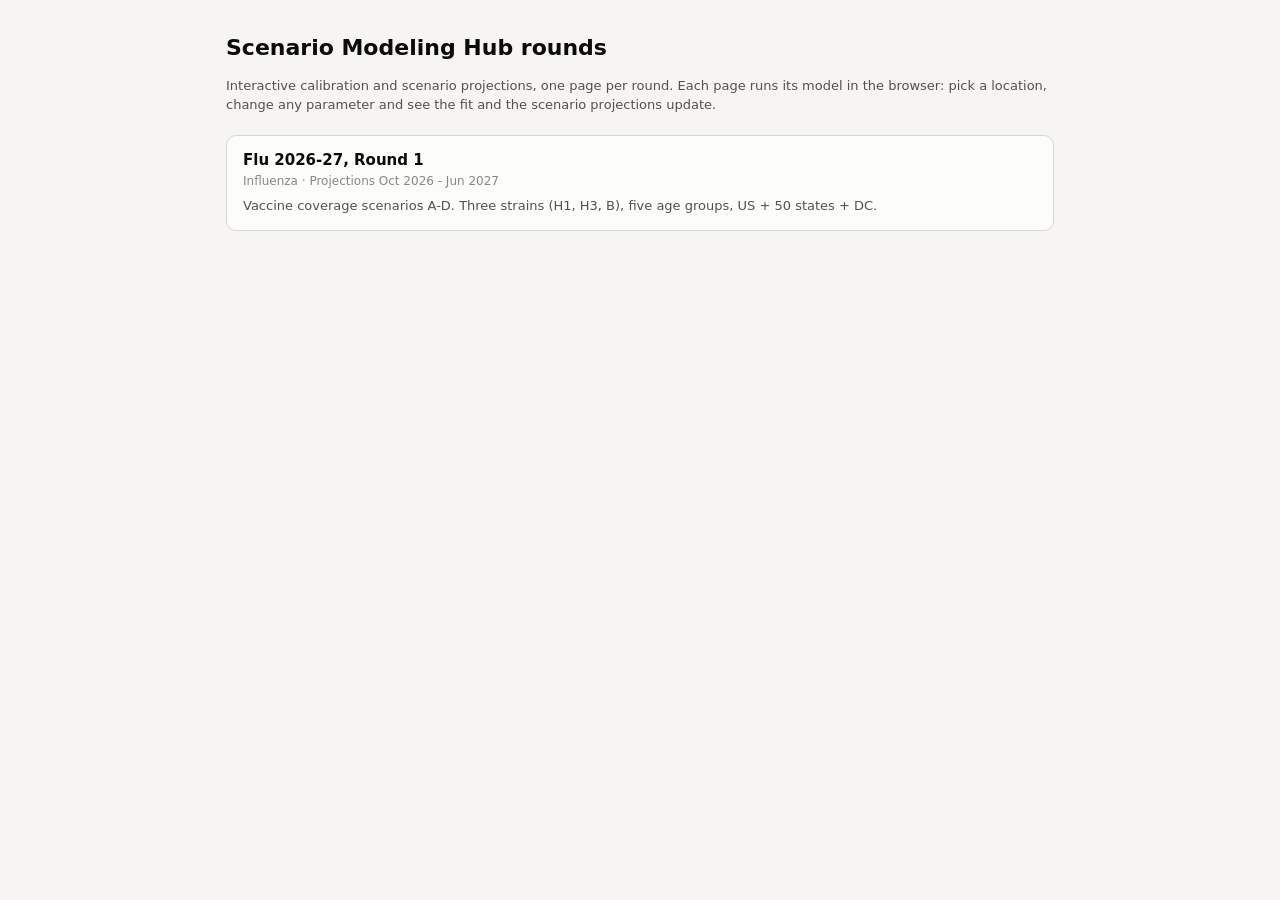
==== index.html @ 3993650c "SMH-web: per-round interactive pages; first round Flu 2026-27 Round 1 Shared engine (ODE solver, cha" ====
<!doctype html>
<html lang="en">
<head>
<meta charset="utf-8">
<meta name="viewport" content="width=device-width, initial-scale=1">
<title>SMH-web</title>
<link rel="stylesheet" href="engine/style.css">
</head>
<body>
<div class="landing">
  <h1>Scenario Modeling Hub rounds</h1>
  <p>Interactive calibration and scenario projections, one page per round. Each page runs its model in the browser: pick a
    location, change any parameter and see the fit and the scenario projections update.</p>
  <div class="rounds" id="rounds"></div>
</div>
<script>
fetch("rounds.json").then((r) => r.json()).then((rounds) => {
  document.getElementById("rounds").innerHTML = rounds.map((r) =>
    `<a class="round" href="${r.path}/"><div class="t">${r.title}</div><div class="m">${r.pathogen} · ${r.period}</div><div class="d">${r.summary}</div></a>`).join("");
});
</script>
</body>
</html>
---- engine/style.css ----
:root {
  --bg: #f6f5f1; --surface: #fcfcfb; --ink: #0b0b0b; --ink2: #52514e; --muted: #898781; --grid: #e6e5df;
  --line: #d7d6cf; --accent: #2a78d6; --accent-soft: rgba(42,120,214,.12); --changed: #b45f06;
  --c1: #2a78d6; --c2: #eb6834; --c3: #1baf7a; --c4: #8a5cc9; --c5: #eda100;
  --model: #2a78d6; --data: #0b0b0b; --band: 42,120,214; --good: #1a7f4e; --bad: #b3261e;
}
@media (prefers-color-scheme: dark) {
  :root:not([data-theme="light"]) {
    --bg: #141413; --surface: #1c1c1a; --ink: #f1f0ea; --ink2: #b9b8b0; --muted: #85847c; --grid: #2c2c29;
    --line: #3a3a36; --accent: #5b9cf0; --accent-soft: rgba(91,156,240,.16); --changed: #f0a24a;
    --c1: #5b9cf0; --c2: #f2875a; --c3: #3cc795; --c4: #b294f0; --c5: #f2c14e;
    --model: #5b9cf0; --data: #f1f0ea; --band: 91,156,240; --good: #4cc38a; --bad: #f2786d;
  }
}
:root[data-theme="dark"] {
  --bg: #141413; --surface: #1c1c1a; --ink: #f1f0ea; --ink2: #b9b8b0; --muted: #85847c; --grid: #2c2c29;
  --line: #3a3a36; --accent: #5b9cf0; --accent-soft: rgba(91,156,240,.16); --changed: #f0a24a;
  --c1: #5b9cf0; --c2: #f2875a; --c3: #3cc795; --c4: #b294f0; --c5: #f2c14e;
  --model: #5b9cf0; --data: #f1f0ea; --band: 91,156,240; --good: #4cc38a; --bad: #f2786d;
}
* { box-sizing: border-box; }
html, body { margin: 0; background: var(--bg); color: var(--ink); font: 13px/1.45 system-ui, -apple-system, "Segoe UI", sans-serif; }
a { color: var(--accent); }
header { display: flex; flex-wrap: wrap; gap: 8px 14px; align-items: center; padding: 10px 16px; background: var(--surface);
  border-bottom: 1px solid var(--line); position: sticky; top: 0; z-index: 5; }
header h1 { font-size: 15px; margin: 0 6px 0 0; font-weight: 600; }
header .home { color: var(--muted); text-decoration: none; font-size: 12px; }
select, button, input[type=number] { font: inherit; color: var(--ink); background: var(--surface); border: 1px solid var(--line); border-radius: 6px; padding: 4px 8px; }
button { cursor: pointer; } button:hover { border-color: var(--accent); }
button.on { background: var(--accent-soft); border-color: var(--accent); }
.status { color: var(--muted); margin-left: auto; font-variant-numeric: tabular-nums; }
.status.err { color: var(--bad); }
.status.busy::before { content: ""; display: inline-block; width: 8px; height: 8px; border-radius: 50%; background: var(--accent); margin-right: 6px; animation: pulse .8s infinite alternate; }
@keyframes pulse { from { opacity: .25 } to { opacity: 1 } }
.wrap { display: grid; grid-template-columns: 380px 1fr; min-height: calc(100vh - 52px); }
aside { border-right: 1px solid var(--line); background: var(--surface); padding: 8px 12px 40px; overflow-y: auto; max-height: calc(100vh - 52px); position: sticky; top: 52px; }
main { padding: 12px 16px 40px; min-width: 0; }
.about { color: var(--ink2); font-size: 12px; margin: 0 0 10px; max-width: 980px; }
.tiles { display: grid; grid-template-columns: repeat(auto-fit, minmax(170px, 1fr)); gap: 10px; margin-bottom: 12px; }
.tile { background: var(--surface); border: 1px solid var(--line); border-radius: 8px; padding: 8px 10px; }
.tile .k { color: var(--muted); font-size: 11px; } .tile .v { font-size: 17px; font-weight: 600; font-variant-numeric: tabular-nums; }
.tile .s { color: var(--ink2); font-size: 11px; font-variant-numeric: tabular-nums; }
.delta.up { color: var(--good); } .delta.down { color: var(--bad); }
.panels { display: grid; grid-template-columns: repeat(2, minmax(0, 1fr)); gap: 12px; }
.card { background: var(--surface); border: 1px solid var(--line); border-radius: 8px; padding: 8px 10px 4px; min-width: 0; }
.card.full { grid-column: 1 / -1; }
.card h3 { font-size: 12.5px; margin: 0 0 2px; font-weight: 600; } .card .sub { color: var(--muted); font-size: 11px; margin-bottom: 2px; }
.multi { display: grid; grid-template-columns: repeat(auto-fit, minmax(230px, 1fr)); gap: 12px; }
.legend { display: flex; flex-wrap: wrap; gap: 4px 12px; color: var(--ink2); font-size: 11px; margin: 2px 0 4px; }
.legend i { display: inline-block; width: 12px; height: 3px; border-radius: 2px; vertical-align: middle; margin-right: 4px; }
.legend i.dot { width: 7px; height: 7px; border-radius: 50%; } .legend i.area { height: 9px; opacity: .6; }
svg text { fill: var(--muted); font-size: 10px; font-variant-numeric: tabular-nums; }
.tip { position: fixed; pointer-events: none; background: var(--surface); border: 1px solid var(--line); border-radius: 6px; padding: 6px 8px; font-size: 11px; box-shadow: 0 4px 14px rgba(0,0,0,.12); z-index: 20; display: none; min-width: 150px; }
.tip b { display: block; margin-bottom: 2px; color: var(--ink); }
.tip div { display: flex; justify-content: space-between; gap: 10px; color: var(--ink2); font-variant-numeric: tabular-nums; }
.tip span.sw { display: inline-block; width: 8px; height: 8px; border-radius: 2px; margin-right: 5px; }
.group > h2 { font-size: 12px; text-transform: uppercase; letter-spacing: .04em; color: var(--ink2); margin: 12px 0 2px; }
.group > p { color: var(--muted); font-size: 11px; margin: 0 0 6px; }
.param { border-top: 1px solid var(--grid); padding: 6px 0 4px; }
.param .ph { display: flex; justify-content: space-between; gap: 8px; align-items: baseline; }
.param .pl { font-weight: 600; font-size: 12px; } .param .pu, .param .pd { color: var(--muted); font-size: 11px; }
.row { display: grid; grid-template-columns: 62px 1fr 74px 22px; gap: 6px; align-items: center; margin-top: 2px; }
.row .el { color: var(--ink2); font-size: 11px; white-space: nowrap; overflow: hidden; text-overflow: ellipsis; }
.row input[type=number] { width: 74px; padding: 2px 4px; font-size: 12px; text-align: right; font-variant-numeric: tabular-nums; }
.row.changed .el, .row.changed input[type=number] { color: var(--changed); }
.row button.rs { padding: 0; width: 22px; height: 22px; border: none; background: none; color: var(--muted); visibility: hidden; }
.row.changed button.rs { visibility: visible; }
.ci { grid-column: 2 / 4; color: var(--muted); font-size: 10.5px; margin-top: -3px; font-variant-numeric: tabular-nums; }
input[type=range] { width: 100%; accent-color: var(--accent); }
.ctl { display: flex; flex-wrap: wrap; gap: 6px 16px; align-items: center; color: var(--ink2); font-size: 12px; margin: 2px 0 4px; }
.ctl input[type=range] { width: 140px; vertical-align: middle; }
table.sum { width: 100%; border-collapse: collapse; font-size: 12px; font-variant-numeric: tabular-nums; margin: 6px 0 8px; }
table.sum th, table.sum td { text-align: right; padding: 4px 8px; border-bottom: 1px solid var(--grid); white-space: nowrap; }
table.sum th:first-child, table.sum td:first-child { text-align: left; } table.sum th { color: var(--ink2); font-weight: 600; }
table.sum td small { color: var(--muted); }
.tablewrap { overflow-x: auto; }
footer { color: var(--muted); font-size: 11px; padding: 6px 0 0; }
footer .ok { color: var(--good); } footer .bad { color: var(--bad); }
/* landing page */
.landing { max-width: 860px; margin: 0 auto; padding: 32px 16px 60px; }
.landing h1 { font-size: 22px; margin: 0 0 4px; } .landing p { color: var(--ink2); }
.rounds { display: grid; gap: 12px; margin-top: 20px; }
.round { display: block; background: var(--surface); border: 1px solid var(--line); border-radius: 10px; padding: 14px 16px; color: var(--ink); text-decoration: none; }
.round:hover { border-color: var(--accent); }
.round .t { font-weight: 600; font-size: 15px; } .round .m { color: var(--muted); font-size: 12px; margin-top: 2px; } .round .d { color: var(--ink2); margin-top: 6px; }
@media (max-width: 860px) {
  .wrap { grid-template-columns: 1fr; }
  aside { position: static; max-height: none; border-right: none; border-bottom: 1px solid var(--line); }
  .panels { grid-template-columns: 1fr; }
}
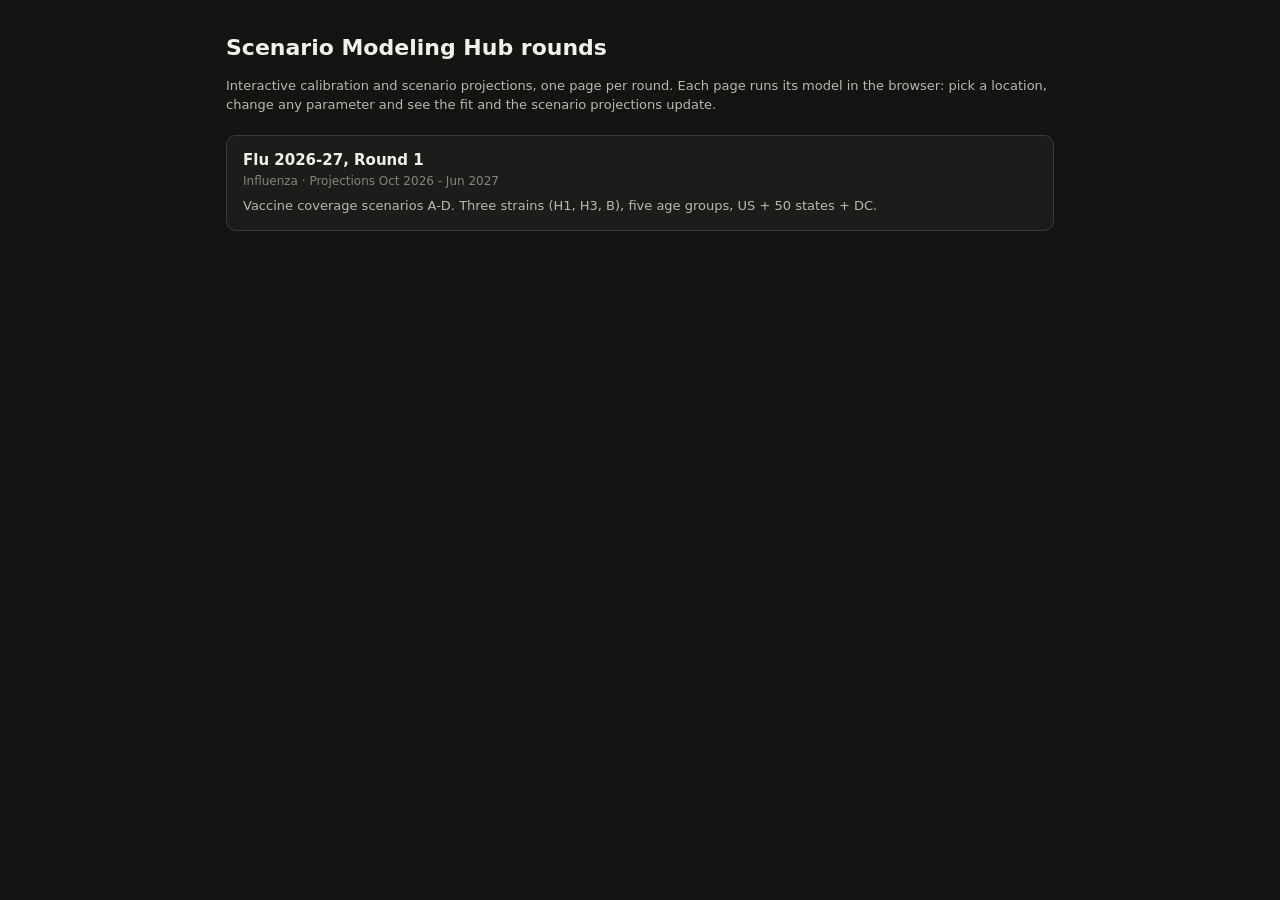
==== commit a2c37b3f: "Dark theme and individual trajectories by default; trajectories more visible The Theme button's choi" ====
--- a/index.html
+++ b/index.html
@@ -5,6 +5,7 @@
 <meta name="viewport" content="width=device-width, initial-scale=1">
 <title>SMH-web</title>
 <link rel="stylesheet" href="engine/style.css">
+<script>try { document.documentElement.dataset.theme = localStorage.getItem("smh-theme") || "dark"; } catch (e) { document.documentElement.dataset.theme = "dark"; }</script>
 </head>
 <body>
 <div class="landing">
